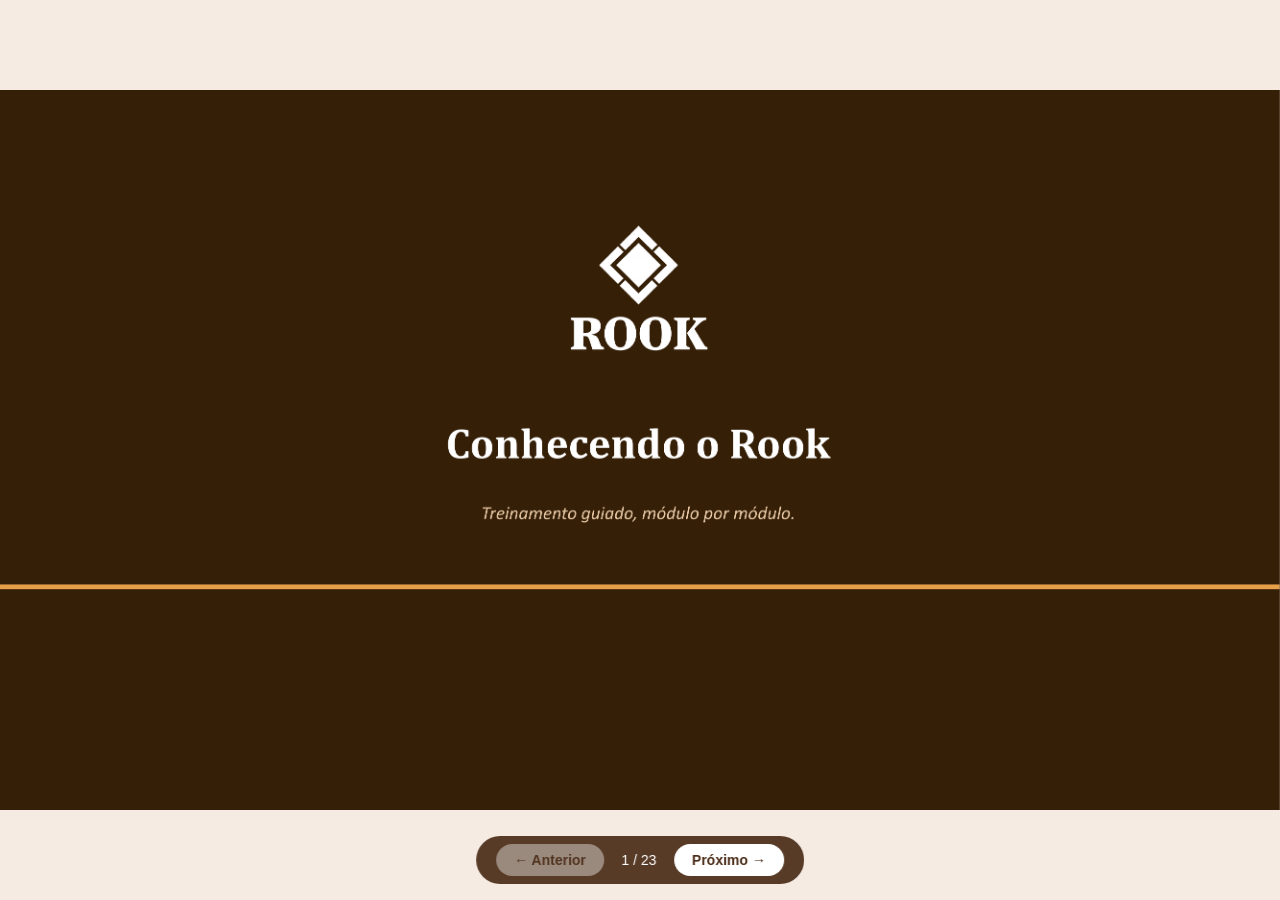
==== index.html @ 4b5c1f04 "feat: apresentacao interativa de onboarding com diagnostico PE" ====
<!DOCTYPE html>
<html lang="pt-BR">
<head>
    <meta charset="UTF-8">
    <meta name="viewport" content="width=device-width, initial-scale=1.0, maximum-scale=1.0, user-scalable=no">
    <title>Onboarding Rook System</title>
    <style>
        :root {
            --bg-main: #F5EBE3;
            --brown-dark: #4A2C17;
            --brown-medium: #6B3A1F;
            --brown-light: #8B5E3C;
            --beige-badge: #D4C4A8;
            --green-dark: #2D5016;
            --green-positive: #1B7A3D;
            --red-negative: #C0392B;
            --orange-cta: #D4722C;
            --white: #FFFFFF;
            --text-body: #3D2B1F;
            --border-light: #D4C4A8;
        }

        * {
            margin: 0;
            padding: 0;
            box-sizing: border-box;
        }

        html, body {
            width: 100%;
            height: 100%;
            overflow: hidden;
            font-family: 'Georgia', 'Times New Roman', serif;
            background: #1a1a1a;
        }

        .presentation-container {
            width: 100vw;
            height: 100vh;
            position: relative;
            overflow: hidden;
        }

        .slide {
            display: none;
            width: 100%;
            height: 100%;
            position: absolute;
            top: 0;
            left: 0;
            background-color: var(--bg-main);
        }

        .slide.active {
            display: flex;
            flex-direction: column;
        }

        /* Static slides: imagem de fundo que preenche 100% sem distorcer */
        .slide-static {
            background-size: contain;
            background-repeat: no-repeat;
            background-position: center;
            background-color: var(--bg-main);
        }

        /* Navigation */
        .nav-bar {
            position: fixed;
            bottom: 16px;
            left: 50%;
            transform: translateX(-50%);
            display: flex;
            gap: 10px;
            align-items: center;
            background: rgba(74, 44, 23, 0.92);
            padding: 8px 20px;
            border-radius: 40px;
            z-index: 1000;
            backdrop-filter: blur(6px);
        }

        .nav-bar button {
            background: var(--white);
            color: var(--brown-dark);
            border: none;
            padding: 8px 18px;
            border-radius: 20px;
            font-size: clamp(11px, 1.4vw, 14px);
            font-weight: bold;
            cursor: pointer;
            transition: all 0.2s;
        }

        .nav-bar button:hover {
            background: var(--orange-cta);
            color: var(--white);
        }

        .nav-bar button:disabled {
            opacity: 0.4;
            cursor: not-allowed;
        }

        .nav-bar .slide-counter {
            color: var(--white);
            font-family: 'Arial', sans-serif;
            font-size: clamp(11px, 1.4vw, 14px);
            min-width: 50px;
            text-align: center;
        }

        /* ===== SLIDE: PERSONALIZAÇÃO ===== */
        .slide-personalization {
            padding: 6vh 6vw;
            justify-content: center;
            gap: 3vh;
        }

        .slide-personalization h1 {
            font-size: clamp(22px, 3vw, 42px);
            color: var(--brown-dark);
        }

        .slide-personalization p {
            font-family: Arial, sans-serif;
            font-size: clamp(14px, 1.6vw, 20px);
            color: var(--text-body);
            line-height: 1.6;
        }

        .slide-personalization .form-group {
            display: flex;
            align-items: center;
            gap: 16px;
        }

        .slide-personalization .form-group .badge {
            width: 36px;
            height: 36px;
            border-radius: 50%;
            background: var(--brown-medium);
            color: var(--white);
            display: flex;
            align-items: center;
            justify-content: center;
            font-family: 'Arial', sans-serif;
            font-size: 14px;
            font-weight: bold;
            flex-shrink: 0;
        }

        .slide-personalization .form-group label {
            font-size: clamp(14px, 1.5vw, 20px);
            color: var(--text-body);
            min-width: 180px;
        }

        .slide-personalization .form-group input {
            flex: 1;
            max-width: 400px;
            padding: 12px 16px;
            border: 1px solid var(--border-light);
            border-radius: 8px;
            font-size: clamp(13px, 1.2vw, 16px);
            background: var(--white);
            color: var(--text-body);
            font-family: 'Arial', sans-serif;
        }

        .slide-personalization .form-group input:focus {
            outline: none;
            border-color: var(--brown-medium);
            box-shadow: 0 0 0 3px rgba(107, 58, 31, 0.1);
        }

        /* ===== SLIDE: QUESTIONÁRIO ===== */
        .slide-questionnaire {
            padding: 3vh 5vw 2vh;
            justify-content: flex-start;
            overflow-y: auto;
            -webkit-overflow-scrolling: touch;
        }

        .slide-questionnaire h1 {
            font-size: clamp(18px, 2.5vw, 36px);
            color: var(--brown-dark);
            margin-bottom: 2vh;
        }

        .slide-questionnaire .form-row {
            display: flex;
            align-items: center;
            margin-bottom: 1.2vh;
            gap: 12px;
        }

        .slide-questionnaire .form-row .badge {
            width: 28px;
            height: 28px;
            min-width: 28px;
            border-radius: 50%;
            background: var(--brown-medium);
            color: var(--white);
            display: flex;
            align-items: center;
            justify-content: center;
            font-family: 'Arial', sans-serif;
            font-size: 12px;
            font-weight: bold;
            flex-shrink: 0;
        }

        .slide-questionnaire .form-row .badge.alt {
            background: var(--beige-badge);
            color: var(--brown-dark);
            font-style: italic;
            font-size: 11px;
        }

        .slide-questionnaire .form-row label {
            font-size: clamp(12px, 1.1vw, 16px);
            color: var(--text-body);
            flex: 1;
            font-family: 'Arial', sans-serif;
        }

        .slide-questionnaire .form-row input,
        .slide-questionnaire .form-row select {
            width: 30%;
            min-width: 160px;
            padding: 8px 12px;
            border: 1px solid var(--border-light);
            border-radius: 8px;
            font-size: clamp(12px, 1vw, 15px);
            background: var(--white);
            color: var(--text-body);
            font-family: 'Arial', sans-serif;
        }

        .slide-questionnaire .form-row input:focus,
        .slide-questionnaire .form-row select:focus {
            outline: none;
            border-color: var(--brown-medium);
            box-shadow: 0 0 0 3px rgba(107, 58, 31, 0.1);
        }

        .slide-questionnaire .tax-manual {
            display: none;
            margin-left: 40px;
            margin-bottom: 0.8vh;
        }

        .slide-questionnaire .tax-manual.visible {
            display: flex;
        }

        .slide-questionnaire .footer-note {
            margin-top: 1.5vh;
            padding-top: 1vh;
            border-top: 1px solid var(--border-light);
            font-style: italic;
            font-size: clamp(11px, 0.9vw, 14px);
            color: var(--brown-light);
        }

        .slide-questionnaire .btn-calculate {
            margin-top: 2vh;
            padding: 14px 48px;
            background: var(--orange-cta);
            color: var(--white);
            border: none;
            border-radius: 8px;
            font-size: clamp(14px, 1.4vw, 20px);
            font-weight: bold;
            cursor: pointer;
            transition: all 0.2s;
            align-self: center;
            box-shadow: 0 4px 12px rgba(212, 114, 44, 0.4);
        }

        .slide-questionnaire .btn-calculate:hover {
            background: var(--brown-dark);
            transform: scale(1.02);
        }

        /* ===== SLIDE: RESULTADO ===== */
        .slide-result {
            padding: 3vh 4vw;
            justify-content: flex-start;
            overflow-y: auto;
            -webkit-overflow-scrolling: touch;
        }

        .slide-result h1 {
            font-size: clamp(18px, 2.4vw, 34px);
            color: var(--brown-dark);
            margin-bottom: 2vh;
        }

        .slide-result .result-grid {
            display: grid;
            grid-template-columns: 1fr 1fr 1fr;
            gap: 2vh 2vw;
            width: 100%;
        }

        .slide-result .result-card {
            background: var(--white);
            border-radius: 12px;
            padding: 2.5vh 2vw;
            border: 1px solid var(--border-light);
        }

        .slide-result .result-card.full-width {
            grid-column: 1 / -1;
        }

        .slide-result .result-card.span-2 {
            grid-column: span 2;
        }

        .slide-result .result-card h3 {
            font-family: 'Arial', sans-serif;
            font-size: clamp(10px, 0.9vw, 13px);
            color: var(--brown-light);
            text-transform: uppercase;
            letter-spacing: 1px;
            margin-bottom: 6px;
        }

        .slide-result .result-card .big-number {
            font-size: clamp(18px, 2.2vw, 32px);
            color: var(--brown-dark);
            font-weight: bold;
        }

        .slide-result .result-card .big-number.green {
            color: var(--green-positive);
        }

        .slide-result .result-card .big-number.orange {
            color: var(--orange-cta);
        }

        .slide-result .result-card .big-number.red {
            color: var(--red-negative);
        }

        .slide-result .result-card p {
            font-family: 'Arial', sans-serif;
            font-size: clamp(10px, 0.8vw, 13px);
            color: var(--text-body);
            margin-top: 6px;
            line-height: 1.4;
        }

        /* Status badge */
        .status-badge {
            display: inline-block;
            padding: 4px 12px;
            border-radius: 20px;
            font-family: 'Arial', sans-serif;
            font-size: clamp(11px, 0.9vw, 14px);
            font-weight: bold;
            margin-top: 8px;
        }

        .status-badge.positive {
            background: rgba(27, 122, 61, 0.12);
            color: var(--green-positive);
        }

        .status-badge.negative {
            background: rgba(192, 57, 43, 0.12);
            color: var(--red-negative);
        }

        .slide-result .insight-box {
            grid-column: 1 / -1;
            background: var(--brown-dark);
            color: var(--white);
            border-radius: 12px;
            padding: 2.5vh 3vw;
        }

        .slide-result .insight-box h3 {
            font-family: 'Arial', sans-serif;
            font-size: clamp(11px, 1vw, 15px);
            color: var(--beige-badge);
            margin-bottom: 8px;
        }

        .slide-result .insight-box p {
            font-family: 'Arial', sans-serif;
            font-size: clamp(12px, 1vw, 15px);
            line-height: 1.6;
            color: var(--white);
        }

        .slide-result .chart-container {
            width: 100%;
            height: 80px;
            margin-top: 10px;
            display: flex;
            align-items: flex-end;
            gap: 4px;
        }

        .slide-result .bar {
            flex: 1;
            border-radius: 4px 4px 0 0;
            position: relative;
            transition: height 0.6s ease;
        }

        .slide-result .bar-label {
            position: absolute;
            bottom: -16px;
            left: 50%;
            transform: translateX(-50%);
            font-family: 'Arial', sans-serif;
            font-size: clamp(9px, 0.7vw, 11px);
            color: var(--brown-light);
            white-space: nowrap;
        }

        .slide-result .bar-value {
            position: absolute;
            top: -16px;
            left: 50%;
            transform: translateX(-50%);
            font-family: 'Arial', sans-serif;
            font-size: clamp(9px, 0.7vw, 11px);
            color: var(--text-body);
            font-weight: bold;
            white-space: nowrap;
        }

        /* Comparison bar visual */
        .comparison-bar {
            width: 100%;
            height: 32px;
            border-radius: 8px;
            background: #f0e6dd;
            position: relative;
            margin-top: 10px;
            overflow: hidden;
        }

        .comparison-bar .bar-fill {
            height: 100%;
            border-radius: 8px;
            transition: width 0.8s ease;
        }

        .comparison-bar .bar-marker {
            position: absolute;
            top: 0;
            height: 100%;
            width: 3px;
            background: var(--brown-dark);
        }

        .comparison-bar .bar-marker::after {
            content: attr(data-label);
            position: absolute;
            top: -18px;
            left: 50%;
            transform: translateX(-50%);
            font-family: 'Arial', sans-serif;
            font-size: 10px;
            color: var(--brown-dark);
            white-space: nowrap;
            font-weight: bold;
        }

        /* Rook icon watermark */
        .rook-icon {
            position: absolute;
            bottom: 10px;
            right: 14px;
            width: 24px;
            height: 24px;
            opacity: 0.6;
        }

        /* ===== RESPONSIVO: TABLET ===== */
        @media (max-width: 1024px) {
            .slide-questionnaire .form-row input,
            .slide-questionnaire .form-row select {
                width: 40%;
            }

            .slide-result .result-grid {
                grid-template-columns: 1fr 1fr;
            }

            .slide-result .result-card.span-2 {
                grid-column: span 2;
            }
        }

        /* ===== RESPONSIVO: MOBILE ===== */
        @media (max-width: 768px) {
            .nav-bar {
                bottom: 8px;
                padding: 6px 14px;
                gap: 6px;
            }

            .nav-bar button {
                padding: 6px 12px;
            }

            .slide-personalization {
                padding: 4vh 5vw;
                gap: 2vh;
            }

            .slide-personalization .form-group {
                flex-direction: column;
                align-items: flex-start;
                gap: 8px;
            }

            .slide-personalization .form-group input {
                width: 100%;
                max-width: none;
            }

            .slide-questionnaire {
                padding: 2vh 4vw 8vh;
            }

            .slide-questionnaire .form-row {
                flex-wrap: wrap;
                gap: 6px;
            }

            .slide-questionnaire .form-row label {
                width: calc(100% - 40px);
            }

            .slide-questionnaire .form-row input,
            .slide-questionnaire .form-row select {
                width: 100%;
                margin-left: 40px;
            }

            .slide-questionnaire .tax-manual {
                margin-left: 0;
            }

            .slide-questionnaire .tax-manual input {
                margin-left: 40px;
            }

            .slide-result {
                padding: 3vh 4vw 8vh;
            }

            .slide-result .result-grid {
                grid-template-columns: 1fr;
                gap: 2vh;
            }

            .slide-result .result-card.span-2,
            .slide-result .insight-box {
                grid-column: 1;
            }
        }

        /* ===== RESPONSIVO: MOBILE PEQUENO ===== */
        @media (max-width: 480px) {
            .slide-questionnaire h1 {
                font-size: 18px;
                margin-bottom: 1.5vh;
            }

            .slide-questionnaire .form-row .badge {
                width: 24px;
                height: 24px;
                min-width: 24px;
                font-size: 10px;
            }

            .slide-questionnaire .form-row input,
            .slide-questionnaire .form-row select {
                margin-left: 34px;
                font-size: 14px;
                padding: 10px 12px;
            }

            .slide-questionnaire .btn-calculate {
                padding: 12px 32px;
                font-size: 14px;
                width: 100%;
            }
        }
    </style>
</head>
<body>
    <div class="presentation-container" id="presentation">
        <!-- Slide 1: Capa (estático) -->
        <div class="slide slide-static active" style="background-image: url('slides/slide-01.png');" data-slide="1"></div>

        <!-- Slide 2: Quem somos (estático) -->
        <div class="slide slide-static" style="background-image: url('slides/slide-02.png');" data-slide="2"></div>

        <!-- Slide 3: Personalização (nome do restaurante e responsável) -->
        <div class="slide slide-personalization" data-slide="3">
            <h1>Bem-vindo ao Rook!</h1>
            <p>Antes de começarmos, vamos personalizar sua experiência.</p>
            <div class="form-group">
                <div class="badge">1</div>
                <label>Nome do restaurante</label>
                <input type="text" id="restaurant_name" placeholder="Ex: Restaurante Sabor & Arte">
            </div>
            <div class="form-group">
                <div class="badge">2</div>
                <label>Nome do responsável</label>
                <input type="text" id="responsible_name" placeholder="Ex: João Silva">
            </div>
            <svg class="rook-icon" viewBox="0 0 24 24" fill="var(--brown-dark)">
                <path d="M5 2h2v3H5V2zm4 0h2v3H9V2zm4 0h2v3h-2V2zm4 0h2v3h-2V2zM3 6h18v2H3V6zm1 3h16v11H4V9zm2 2v7h12v-7H6z"/>
            </svg>
        </div>

        <!-- Slide 4: Questionário interativo -->
        <div class="slide slide-questionnaire" data-slide="4">
            <h1>Conhecendo o seu negócio!</h1>
            
            <div class="form-row">
                <div class="badge">1</div>
                <label>Qual segmento atua?</label>
                <select id="q_segment">
                    <option value="">Selecione...</option>
                    <option value="restaurante">Restaurante</option>
                    <option value="bar">Bar / Pub</option>
                    <option value="pizzaria">Pizzaria</option>
                    <option value="hamburgueria">Hamburgueria</option>
                    <option value="cafeteria">Cafeteria / Padaria</option>
                    <option value="delivery">Delivery / Dark Kitchen</option>
                    <option value="hotel">Hotel / Pousada</option>
                    <option value="outro">Outro</option>
                </select>
            </div>

            <div class="form-row">
                <div class="badge">2</div>
                <label>Qual o regime tributário atual?</label>
                <select id="q_tax_regime" onchange="handleTaxRegimeChange()">
                    <option value="">Selecione...</option>
                    <option value="simples">Simples Nacional (~8%)</option>
                    <option value="presumido">Lucro Presumido (~15%)</option>
                    <option value="real">Lucro Real (~18%)</option>
                    <option value="nao_sei">Não sei / Informar manualmente</option>
                </select>
            </div>

            <div class="form-row tax-manual" id="tax_manual_row">
                <div class="badge alt">%</div>
                <label>Quanto paga de impostos (% sobre faturamento)?</label>
                <input type="number" id="q_tax_manual" placeholder="Ex: 12" min="0" max="50" step="0.5">
            </div>

            <div class="form-row">
                <div class="badge">3</div>
                <label>Quanto é o seu faturamento mensal?</label>
                <input type="text" id="q_revenue" placeholder="R$ 0,00" oninput="formatCurrency(this)">
            </div>

            <div class="form-row">
                <div class="badge">4</div>
                <label>Mão de Obra — como prefere informar?</label>
                <select id="q_cmo_mode" onchange="handleCmoModeChange()">
                    <option value="">Selecione...</option>
                    <option value="valor">Sei o custo total (R$)</option>
                    <option value="funcionarios">Sei o número de funcionários</option>
                </select>
            </div>

            <div class="form-row tax-manual" id="cmo_value_row">
                <div class="badge alt">R$</div>
                <label>Qual o custo TOTAL com Mão de Obra (CMO)?</label>
                <input type="text" id="q_cmo" placeholder="R$ 0,00" oninput="formatCurrency(this)">
            </div>

            <div class="form-row tax-manual" id="cmo_employees_row">
                <div class="badge alt">#</div>
                <label>Qual o número total de funcionários?</label>
                <input type="number" id="q_employees" placeholder="Ex: 12" min="0" max="500">
            </div>

            <div class="form-row">
                <div class="badge">5</div>
                <label>Qual o valor de Despesas com Vendas (Comercial e Marketing)?</label>
                <input type="text" id="q_sales_expenses" placeholder="R$ 0,00" oninput="formatCurrency(this)">
            </div>

            <div class="form-row">
                <div class="badge">6</div>
                <label>Qual o valor de Despesas Gerais / Administrativas?</label>
                <input type="text" id="q_general_expenses" placeholder="R$ 0,00" oninput="formatCurrency(this)">
            </div>

            <div class="form-row">
                <div class="badge">7</div>
                <label>Qual o valor de Retirada do(s) Sócio(s)?</label>
                <input type="text" id="q_partner_withdrawal" placeholder="R$ 0,00" oninput="formatCurrency(this)">
            </div>

            <div class="form-row">
                <div class="badge">8</div>
                <label>Qual o CMV médio estimado (%)?</label>
                <input type="number" id="q_cmv" placeholder="Ex: 35" min="0" max="80" step="0.5">
            </div>

            <p class="footer-note">
                Com essas respostas, calculamos se o seu negócio está no lucro ou no prejuízo, e quanto precisa faturar para cobrir os custos fixos.
            </p>

            <button class="btn-calculate" onclick="calculateBreakeven()">Calcular Ponto de Equilíbrio</button>

            <svg class="rook-icon" viewBox="0 0 24 24" fill="var(--brown-dark)">
                <path d="M5 2h2v3H5V2zm4 0h2v3H9V2zm4 0h2v3h-2V2zm4 0h2v3h-2V2zM3 6h18v2H3V6zm1 3h16v11H4V9zm2 2v7h12v-7H6z"/>
            </svg>
        </div>

        <!-- Slide 5: Resultado do diagnóstico -->
        <div class="slide slide-result" data-slide="5">
            <h1>Diagnóstico Rápido — <span id="result_restaurant_name">Seu Restaurante</span></h1>
            
            <div class="result-grid">
                <!-- Row 1: Situação Atual (comparação) -->
                <div class="result-card full-width" id="comparison_card">
                    <h3>Situação Atual</h3>
                    <div style="display: flex; justify-content: space-between; align-items: center; flex-wrap: wrap; gap: 10px;">
                        <div>
                            <p style="margin:0; font-size: clamp(11px, 0.9vw, 13px);">Faturamento informado</p>
                            <div class="big-number" id="result_revenue" style="font-size: clamp(16px, 2vw, 28px);">R$ 0,00</div>
                        </div>
                        <div style="font-size: clamp(20px, 2vw, 32px); color: var(--brown-light);">vs</div>
                        <div>
                            <p style="margin:0; font-size: clamp(11px, 0.9vw, 13px);">Ponto de Equilíbrio necessário</p>
                            <div class="big-number orange" id="result_breakeven" style="font-size: clamp(16px, 2vw, 28px);">R$ 0,00</div>
                        </div>
                        <div id="result_status_container">
                            <span class="status-badge" id="result_status">—</span>
                        </div>
                    </div>
                    <div class="comparison-bar" id="comparison_bar_container">
                        <div class="bar-fill" id="comparison_bar_fill"></div>
                        <div class="bar-marker" id="comparison_bar_marker" data-label="PE"></div>
                    </div>
                    <p id="result_comparison_text" style="margin-top: 8px;"></p>
                </div>

                <!-- Row 2: Métricas -->
                <div class="result-card">
                    <h3>Margem de Contribuição</h3>
                    <div class="big-number green" id="result_margin">0%</div>
                    <p>De cada R$ 1,00 faturado, esse % fica para custos fixos e lucro.</p>
                </div>

                <div class="result-card">
                    <h3>Custos Fixos Totais</h3>
                    <div class="big-number orange" id="result_fixed_costs">R$ 0,00</div>
                    <p id="result_fixed_breakdown">Composição dos custos fixos mensais.</p>
                </div>

                <div class="result-card">
                    <h3>Composição dos Custos</h3>
                    <div class="chart-container" id="result_chart"></div>
                </div>

                <!-- Row 3: Insight -->
                <div class="insight-box">
                    <h3>Insight Rook</h3>
                    <p id="result_insight">Preencha o questionário para gerar seu diagnóstico personalizado.</p>
                </div>
            </div>

            <svg class="rook-icon" viewBox="0 0 24 24" fill="var(--white)" style="opacity: 0.3;">
                <path d="M5 2h2v3H5V2zm4 0h2v3H9V2zm4 0h2v3h-2V2zm4 0h2v3h-2V2zM3 6h18v2H3V6zm1 3h16v11H4V9zm2 2v7h12v-7H6z"/>
            </svg>
        </div>

        <!-- Slides 6-23: Restante da apresentação (estáticos) -->
        <div class="slide slide-static" style="background-image: url('slides/slide-04.png');" data-slide="6"></div>
        <div class="slide slide-static" style="background-image: url('slides/slide-05.png');" data-slide="7"></div>
        <div class="slide slide-static" style="background-image: url('slides/slide-06.png');" data-slide="8"></div>
        <div class="slide slide-static" style="background-image: url('slides/slide-07.png');" data-slide="9"></div>
        <div class="slide slide-static" style="background-image: url('slides/slide-08.png');" data-slide="10"></div>
        <div class="slide slide-static" style="background-image: url('slides/slide-09.png');" data-slide="11"></div>
        <div class="slide slide-static" style="background-image: url('slides/slide-10.png');" data-slide="12"></div>
        <div class="slide slide-static" style="background-image: url('slides/slide-11.png');" data-slide="13"></div>
        <div class="slide slide-static" style="background-image: url('slides/slide-12.png');" data-slide="14"></div>
        <div class="slide slide-static" style="background-image: url('slides/slide-13.png');" data-slide="15"></div>
        <div class="slide slide-static" style="background-image: url('slides/slide-14.png');" data-slide="16"></div>
        <div class="slide slide-static" style="background-image: url('slides/slide-15.png');" data-slide="17"></div>
        <div class="slide slide-static" style="background-image: url('slides/slide-16.png');" data-slide="18"></div>
        <div class="slide slide-static" style="background-image: url('slides/slide-17.png');" data-slide="19"></div>
        <div class="slide slide-static" style="background-image: url('slides/slide-18.png');" data-slide="20"></div>
        <div class="slide slide-static" style="background-image: url('slides/slide-19.png');" data-slide="21"></div>
        <div class="slide slide-static" style="background-image: url('slides/slide-20.png');" data-slide="22"></div>
        <div class="slide slide-static" style="background-image: url('slides/slide-21.png');" data-slide="23"></div>
    </div>

    <!-- Navigation -->
    <div class="nav-bar">
        <button id="btn-prev" onclick="prevSlide()" disabled>&larr; Anterior</button>
        <span class="slide-counter" id="slide-counter">1 / 23</span>
        <button id="btn-next" onclick="nextSlide()">Próximo &rarr;</button>
    </div>

    <script>
        // ===== SLIDE NAVIGATION =====
        let currentSlide = 1;
        const totalSlides = 23;

        function showSlide(n) {
            const slides = document.querySelectorAll('.slide');
            slides.forEach(s => s.classList.remove('active'));
            slides[n - 1].classList.add('active');
            currentSlide = n;
            document.getElementById('slide-counter').textContent = `${n} / ${totalSlides}`;
            document.getElementById('btn-prev').disabled = (n === 1);
            document.getElementById('btn-next').disabled = (n === totalSlides);
        }

        function nextSlide() {
            if (currentSlide === 4) {
                calculateBreakeven();
                return;
            }
            if (currentSlide < totalSlides) showSlide(currentSlide + 1);
        }

        function prevSlide() {
            if (currentSlide > 1) showSlide(currentSlide - 1);
        }

        // Keyboard navigation
        document.addEventListener('keydown', (e) => {
            if (e.target.tagName === 'INPUT' || e.target.tagName === 'SELECT') return;
            if (e.key === 'ArrowRight' || e.key === ' ') { e.preventDefault(); nextSlide(); }
            if (e.key === 'ArrowLeft') { e.preventDefault(); prevSlide(); }
        });

        // Touch/swipe navigation for mobile
        let touchStartX = 0;
        let touchEndX = 0;
        document.addEventListener('touchstart', e => { touchStartX = e.changedTouches[0].screenX; }, false);
        document.addEventListener('touchend', e => {
            touchEndX = e.changedTouches[0].screenX;
            const diff = touchStartX - touchEndX;
            if (Math.abs(diff) > 60) {
                if (diff > 0) nextSlide();
                else prevSlide();
            }
        }, false);

        // ===== TAX REGIME LOGIC =====
        function handleTaxRegimeChange() {
            const regime = document.getElementById('q_tax_regime').value;
            const manualRow = document.getElementById('tax_manual_row');
            if (regime === 'nao_sei') {
                manualRow.classList.add('visible');
            } else {
                manualRow.classList.remove('visible');
            }
        }

        // ===== CMO MODE LOGIC =====
        function handleCmoModeChange() {
            const mode = document.getElementById('q_cmo_mode').value;
            const valueRow = document.getElementById('cmo_value_row');
            const employeesRow = document.getElementById('cmo_employees_row');
            valueRow.classList.remove('visible');
            employeesRow.classList.remove('visible');
            if (mode === 'valor') {
                valueRow.classList.add('visible');
            } else if (mode === 'funcionarios') {
                employeesRow.classList.add('visible');
            }
        }

        // ===== CURRENCY FORMATTING =====
        function formatCurrency(input) {
            let value = input.value.replace(/\D/g, '');
            if (value === '') { input.value = ''; return; }
            value = (parseInt(value) / 100).toFixed(2);
            input.value = 'R$ ' + value.replace('.', ',').replace(/\B(?=(\d{3})+(?!\d))/g, '.');
        }

        function parseCurrency(str) {
            if (!str) return 0;
            return parseFloat(str.replace('R$', '').replace(/\./g, '').replace(',', '.').trim()) || 0;
        }

        // ===== BREAKEVEN CALCULATION =====
        function calculateBreakeven() {
            const restaurantName = document.getElementById('restaurant_name').value || 'Seu Restaurante';
            const responsibleName = document.getElementById('responsible_name').value || '';
            const segment = document.getElementById('q_segment').value;
            const taxRegime = document.getElementById('q_tax_regime').value;
            
            // Tax rate
            let taxRate = 0;
            switch (taxRegime) {
                case 'simples': taxRate = 8; break;
                case 'presumido': taxRate = 15; break;
                case 'real': taxRate = 18; break;
                case 'nao_sei': taxRate = parseFloat(document.getElementById('q_tax_manual').value) || 10; break;
                default: taxRate = 10;
            }
            const cardRate = 2;

            // Revenue (faturamento informado)
            const revenue = parseCurrency(document.getElementById('q_revenue').value);

            // CMO
            const cmoMode = document.getElementById('q_cmo_mode').value;
            let cmo = 0;
            let employees = 0;
            if (cmoMode === 'valor') {
                cmo = parseCurrency(document.getElementById('q_cmo').value);
            } else if (cmoMode === 'funcionarios') {
                employees = parseInt(document.getElementById('q_employees').value) || 0;
                cmo = employees * 2500;
            }

            // Other costs
            const salesExpenses = parseCurrency(document.getElementById('q_sales_expenses').value);
            const generalExpenses = parseCurrency(document.getElementById('q_general_expenses').value);
            const partnerWithdrawal = parseCurrency(document.getElementById('q_partner_withdrawal').value);

            // CMV
            const cmvPct = parseFloat(document.getElementById('q_cmv').value) || 35;

            // Calculate
            const totalFixedCosts = cmo + salesExpenses + generalExpenses + partnerWithdrawal;
            const totalVariablePct = (cmvPct + taxRate + cardRate) / 100;
            const contributionMargin = 1 - totalVariablePct;
            const breakeven = contributionMargin > 0 ? totalFixedCosts / contributionMargin : 0;

            // Comparison: revenue vs breakeven
            const surplus = revenue - breakeven;
            const isPositive = surplus >= 0;

            // Update result slide
            document.getElementById('result_restaurant_name').textContent = restaurantName;
            document.getElementById('result_breakeven').textContent = formatBRL(breakeven);
            document.getElementById('result_margin').textContent = (contributionMargin * 100).toFixed(1) + '%';
            document.getElementById('result_fixed_costs').textContent = formatBRL(totalFixedCosts);
            
            document.getElementById('result_fixed_breakdown').textContent = 
                `CMO: ${formatBRL(cmo)} | Vendas: ${formatBRL(salesExpenses)} | Gerais: ${formatBRL(generalExpenses)} | Sócios: ${formatBRL(partnerWithdrawal)}`;

            // Revenue comparison
            if (revenue > 0) {
                document.getElementById('result_revenue').textContent = formatBRL(revenue);
                
                const statusEl = document.getElementById('result_status');
                if (isPositive) {
                    statusEl.className = 'status-badge positive';
                    statusEl.textContent = `Superávit: ${formatBRL(surplus)}`;
                } else {
                    statusEl.className = 'status-badge negative';
                    statusEl.textContent = `Déficit: ${formatBRL(Math.abs(surplus))}`;
                }

                // Comparison bar
                const maxVal = Math.max(revenue, breakeven) * 1.1;
                const revenueWidth = (revenue / maxVal) * 100;
                const breakevenPos = (breakeven / maxVal) * 100;
                
                const barFill = document.getElementById('comparison_bar_fill');
                barFill.style.width = revenueWidth + '%';
                barFill.style.background = isPositive ? 'var(--green-positive)' : 'var(--red-negative)';
                
                const barMarker = document.getElementById('comparison_bar_marker');
                barMarker.style.left = breakevenPos + '%';
                barMarker.setAttribute('data-label', 'PE: ' + formatBRL(breakeven));

                document.getElementById('result_comparison_text').textContent = isPositive
                    ? `Seu faturamento está ${((surplus / breakeven) * 100).toFixed(0)}% acima do ponto de equilíbrio. Margem de segurança saudável.`
                    : `Seu faturamento está ${((Math.abs(surplus) / breakeven) * 100).toFixed(0)}% abaixo do necessário. Você precisa faturar mais ${formatBRL(Math.abs(surplus))} para sair do prejuízo.`;
                
                document.getElementById('comparison_card').style.display = 'block';
            } else {
                // Se não informou faturamento, esconder a comparação e mostrar só o PE
                document.getElementById('result_revenue').textContent = 'Não informado';
                document.getElementById('result_status').className = 'status-badge';
                document.getElementById('result_status').textContent = '—';
                document.getElementById('comparison_bar_container').style.display = 'none';
                document.getElementById('result_comparison_text').textContent = 'Informe o faturamento mensal para comparar com o ponto de equilíbrio.';
            }

            renderChart(cmo, salesExpenses, generalExpenses, partnerWithdrawal, totalFixedCosts);
            generateInsight(breakeven, contributionMargin, cmo, totalFixedCosts, cmvPct, taxRate, restaurantName, revenue, surplus, isPositive);

            // Save to Supabase
            saveToSupabase({
                restaurant_name: restaurantName,
                responsible_name: responsibleName,
                segment,
                tax_regime: taxRegime,
                tax_rate: taxRate,
                monthly_revenue: revenue || null,
                cmo_mode: cmoMode === 'funcionarios' ? 'funcionarios' : 'valor',
                cmo_value: cmo,
                employees_count: employees || null,
                sales_expenses: salesExpenses,
                general_expenses: generalExpenses,
                partner_withdrawal: partnerWithdrawal,
                cmv_percent: cmvPct,
                total_fixed_costs: totalFixedCosts,
                breakeven_point: Math.round(breakeven * 100) / 100,
                contribution_margin: Math.round(contributionMargin * 10000) / 100,
                revenue_gap: Math.round(surplus * 100) / 100
            });

            showSlide(5);
        }

        function formatBRL(value) {
            return 'R$ ' + value.toLocaleString('pt-BR', { minimumFractionDigits: 2, maximumFractionDigits: 2 });
        }

        function renderChart(cmo, sales, general, partners, total) {
            const container = document.getElementById('result_chart');
            container.innerHTML = '';
            
            const items = [
                { label: 'CMO', value: cmo, color: '#6B3A1F' },
                { label: 'Vendas', value: sales, color: '#D4722C' },
                { label: 'Gerais', value: general, color: '#2D5016' },
                { label: 'Sócios', value: partners, color: '#4A2C17' }
            ];

            const maxVal = Math.max(...items.map(i => i.value), 1);

            items.forEach(item => {
                const bar = document.createElement('div');
                bar.className = 'bar';
                bar.style.height = ((item.value / maxVal) * 100) + '%';
                bar.style.background = item.color;
                bar.style.minHeight = '4px';
                
                const label = document.createElement('span');
                label.className = 'bar-label';
                label.textContent = item.label;
                bar.appendChild(label);

                const valueLabel = document.createElement('span');
                valueLabel.className = 'bar-value';
                valueLabel.textContent = total > 0 ? Math.round((item.value / total) * 100) + '%' : '0%';
                bar.appendChild(valueLabel);

                container.appendChild(bar);
            });
        }

        function generateInsight(breakeven, margin, cmo, fixedCosts, cmvPct, taxRate, name, revenue, surplus, isPositive) {
            let insight = '';
            
            if (margin <= 0) {
                insight = `Atenção: com CMV de ${cmvPct}% e impostos de ${taxRate}%, a margem de contribuição é negativa. Isso significa que cada venda gera prejuízo antes mesmo de pagar os custos fixos. É urgente revisar preços ou reduzir CMV.`;
            } else {
                // Comparação com faturamento real
                if (revenue > 0) {
                    if (isPositive) {
                        const marginSafety = ((surplus / breakeven) * 100).toFixed(0);
                        insight = `${name} está operando ACIMA do ponto de equilíbrio, com margem de segurança de ${marginSafety}%. `;
                        insight += `Isso significa que ${formatBRL(surplus)} por mês é lucro operacional antes de investimentos. `;
                        
                        if (marginSafety < 15) {
                            insight += `Porém, a margem é apertada — qualquer queda de faturamento pode levar ao prejuízo. `;
                        }
                    } else {
                        insight = `ATENÇÃO: ${name} está operando ABAIXO do ponto de equilíbrio. O restaurante está no prejuízo de ${formatBRL(Math.abs(surplus))} por mês. `;
                        insight += `Para sair do vermelho, é necessário aumentar o faturamento em ${((Math.abs(surplus) / revenue) * 100).toFixed(0)}% ou reduzir custos fixos em ${formatBRL(Math.abs(surplus))}. `;
                    }
                } else {
                    const perReal = (1 - margin).toFixed(2);
                    insight = `${name}: para cada R$ 1,00 faturado, R$ ${perReal} vai para custos variáveis (CMV + impostos + taxas) e R$ ${margin.toFixed(2)} fica disponível para cobrir custos fixos e gerar lucro. `;
                }
                
                if (cmo / fixedCosts > 0.6) {
                    insight += `A mão de obra representa ${Math.round((cmo / fixedCosts) * 100)}% dos custos fixos — principal ponto de atenção. `;
                }
                
                if (cmvPct > 38) {
                    insight += `CMV de ${cmvPct}% está acima da média do setor (32-36%). `;
                }

                if (breakeven > 0) {
                    const dailyTarget = breakeven / 26;
                    insight += `Meta diária mínima: ${formatBRL(dailyTarget)} em 26 dias de operação.`;
                }
            }

            document.getElementById('result_insight').textContent = insight;
        }

        // ===== SUPABASE INTEGRATION =====
        async function saveToSupabase(data) {
            const SUPABASE_URL = 'https://ezisuahknuspwchwflqq.supabase.co';
            const SUPABASE_ANON_KEY = 'eyJhbGciOiJIUzI1NiIsInR5cCI6IkpXVCJ9.eyJpc3MiOiJzdXBhYmFzZSIsInJlZiI6ImV6aXN1YWhrbnVzcHdjaHdmbHFxIiwicm9sZSI6ImFub24iLCJpYXQiOjE3NTk2NjQ4NzgsImV4cCI6MjA3NTI0MDg3OH0.6GPjWAQfhyLnwndxCxGYKeuAFDYcyKGBqYGo2oy8OI8';

            if (!SUPABASE_URL || !SUPABASE_ANON_KEY) {
                console.log('[Rook] Supabase não configurado. Dados do diagnóstico:', data);
                return;
            }

            try {
                const response = await fetch(`${SUPABASE_URL}/rest/v1/onboarding_diagnostics`, {
                    method: 'POST',
                    headers: {
                        'Content-Type': 'application/json',
                        'apikey': SUPABASE_ANON_KEY,
                        'Authorization': `Bearer ${SUPABASE_ANON_KEY}`,
                        'Prefer': 'return=minimal'
                    },
                    body: JSON.stringify(data)
                });
                
                if (response.ok) {
                    console.log('[Rook] Diagnóstico salvo com sucesso.');
                } else {
                    console.warn('[Rook] Erro ao salvar diagnóstico:', response.status);
                }
            } catch (err) {
                console.warn('[Rook] Erro de conexão com Supabase:', err.message);
            }
        }
    </script>
</body>
</html>
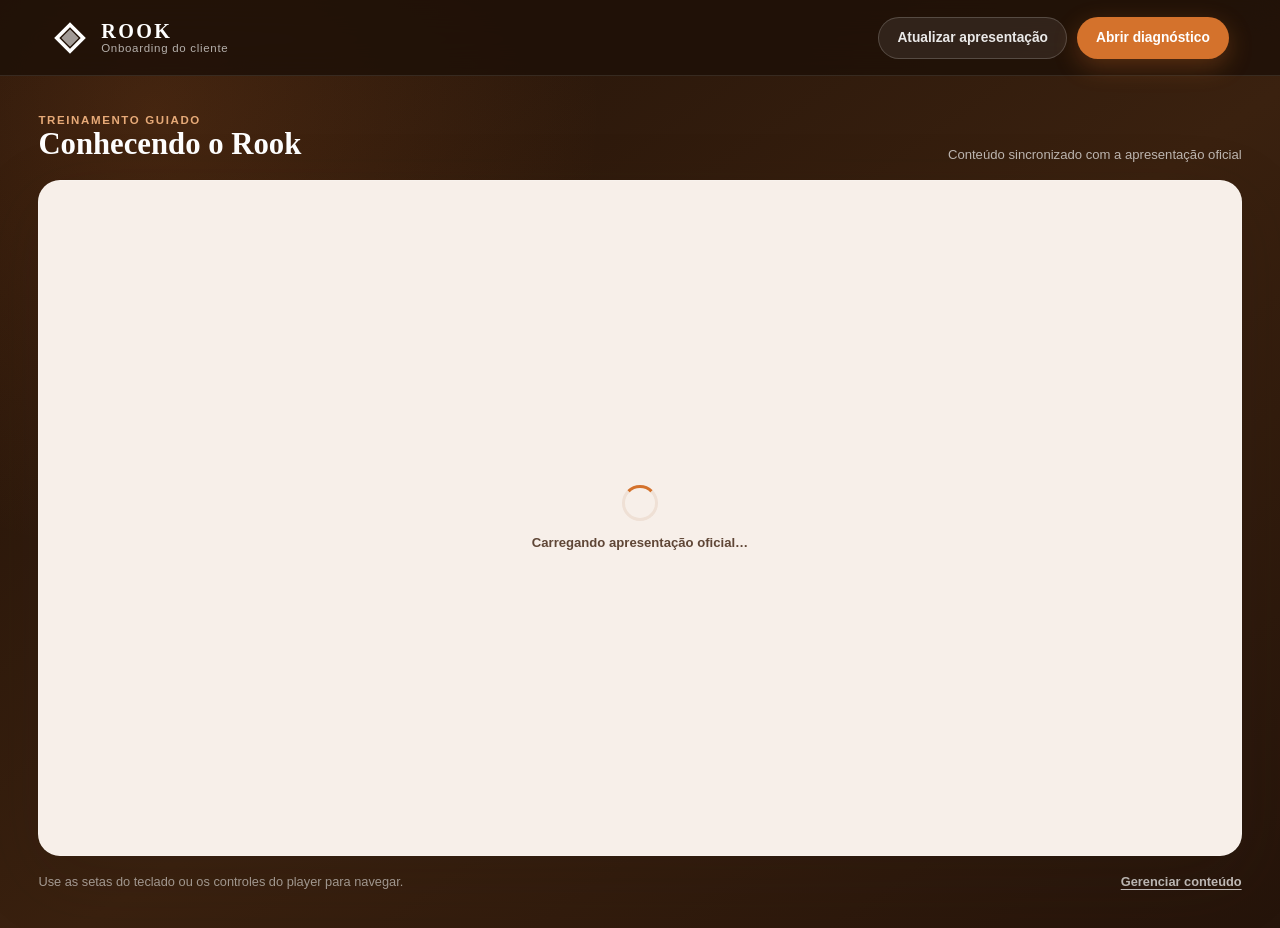
==== commit 6f84ad86: "feat: habilita onboarding editavel via Google Slides" ====
--- a/index.html
+++ b/index.html
@@ -1,1142 +1,82 @@
 <!DOCTYPE html>
 <html lang="pt-BR">
-<head>
-    <meta charset="UTF-8">
-    <meta name="viewport" content="width=device-width, initial-scale=1.0, maximum-scale=1.0, user-scalable=no">
+  <head>
+    <meta charset="UTF-8" />
+    <meta name="viewport" content="width=device-width, initial-scale=1" />
+    <meta
+      name="description"
+      content="Onboarding guiado do Rook System, com apresentação institucional e diagnóstico de ponto de equilíbrio."
+    />
+    <meta name="theme-color" content="#2f1b0f" />
+    <link rel="icon" href="/favicon.svg" type="image/svg+xml" />
     <title>Onboarding Rook System</title>
-    <style>
-        :root {
-            --bg-main: #F5EBE3;
-            --brown-dark: #4A2C17;
-            --brown-medium: #6B3A1F;
-            --brown-light: #8B5E3C;
-            --beige-badge: #D4C4A8;
-            --green-dark: #2D5016;
-            --green-positive: #1B7A3D;
-            --red-negative: #C0392B;
-            --orange-cta: #D4722C;
-            --white: #FFFFFF;
-            --text-body: #3D2B1F;
-            --border-light: #D4C4A8;
-        }
+    <link rel="stylesheet" href="/styles.css" />
+  </head>
+  <body>
+    <div class="app-shell">
+      <header class="topbar">
+        <a class="brand" href="/" aria-label="Onboarding Rook — início">
+          <svg class="brand-mark" viewBox="0 0 48 48" aria-hidden="true">
+            <path d="M24 4 44 24 24 44 4 24 24 4Zm0 6.5L10.5 24 24 37.5 37.5 24 24 10.5Z" />
+            <path d="m24 13 11 11-11 11-11-11 11-11Z" opacity=".58" />
+          </svg>
+          <span>
+            <strong>ROOK</strong>
+            <small>Onboarding do cliente</small>
+          </span>
+        </a>
 
-        * {
-            margin: 0;
-            padding: 0;
-            box-sizing: border-box;
-        }
+        <nav class="topbar-actions" aria-label="Ações do onboarding">
+          <button class="button button-secondary" id="refresh-presentation" type="button">
+            Atualizar apresentação
+          </button>
+          <a class="button button-primary" href="/diagnostico/">Abrir diagnóstico</a>
+        </nav>
+      </header>
 
-        html, body {
-            width: 100%;
-            height: 100%;
-            overflow: hidden;
-            font-family: 'Georgia', 'Times New Roman', serif;
-            background: #1a1a1a;
-        }
+      <main class="presentation-area">
+        <section class="presentation-frame" aria-labelledby="presentation-title">
+          <div class="presentation-meta">
+            <div>
+              <p class="eyebrow">Treinamento guiado</p>
+              <h1 id="presentation-title">Conhecendo o Rook</h1>
+            </div>
+            <p class="status" id="presentation-status" role="status" aria-live="polite">
+              Conteúdo sincronizado com a apresentação oficial
+            </p>
+          </div>
 
-        .presentation-container {
-            width: 100vw;
-            height: 100vh;
-            position: relative;
-            overflow: hidden;
-        }
+          <div class="viewer-shell">
+            <div class="viewer-loading" id="viewer-loading" aria-hidden="true">
+              <span></span>
+              <p>Carregando apresentação oficial…</p>
+            </div>
+            <iframe
+              id="presentation-viewer"
+              title="Apresentação de onboarding do Rook System"
+              src="https://docs.google.com/presentation/d/1UrA7-1Z-57ZhVw8vRkNZ6h7jvc-zpsZWq2TjlH7kUfc/embed?start=false&amp;loop=false&amp;delayms=60000"
+              width="1280"
+              height="720"
+              loading="eager"
+              allowfullscreen
+              referrerpolicy="strict-origin-when-cross-origin"
+            ></iframe>
+          </div>
 
-        .slide {
-            display: none;
-            width: 100%;
-            height: 100%;
-            position: absolute;
-            top: 0;
-            left: 0;
-            background-color: var(--bg-main);
-        }
-
-        .slide.active {
-            display: flex;
-            flex-direction: column;
-        }
-
-        /* Static slides: imagem de fundo que preenche 100% sem distorcer */
-        .slide-static {
-            background-size: contain;
-            background-repeat: no-repeat;
-            background-position: center;
-            background-color: var(--bg-main);
-        }
-
-        /* Navigation */
-        .nav-bar {
-            position: fixed;
-            bottom: 16px;
-            left: 50%;
-            transform: translateX(-50%);
-            display: flex;
-            gap: 10px;
-            align-items: center;
-            background: rgba(74, 44, 23, 0.92);
-            padding: 8px 20px;
-            border-radius: 40px;
-            z-index: 1000;
-            backdrop-filter: blur(6px);
-        }
-
-        .nav-bar button {
-            background: var(--white);
-            color: var(--brown-dark);
-            border: none;
-            padding: 8px 18px;
-            border-radius: 20px;
-            font-size: clamp(11px, 1.4vw, 14px);
-            font-weight: bold;
-            cursor: pointer;
-            transition: all 0.2s;
-        }
-
-        .nav-bar button:hover {
-            background: var(--orange-cta);
-            color: var(--white);
-        }
-
-        .nav-bar button:disabled {
-            opacity: 0.4;
-            cursor: not-allowed;
-        }
-
-        .nav-bar .slide-counter {
-            color: var(--white);
-            font-family: 'Arial', sans-serif;
-            font-size: clamp(11px, 1.4vw, 14px);
-            min-width: 50px;
-            text-align: center;
-        }
-
-        /* ===== SLIDE: PERSONALIZAÇÃO ===== */
-        .slide-personalization {
-            padding: 6vh 6vw;
-            justify-content: center;
-            gap: 3vh;
-        }
-
-        .slide-personalization h1 {
-            font-size: clamp(22px, 3vw, 42px);
-            color: var(--brown-dark);
-        }
-
-        .slide-personalization p {
-            font-family: Arial, sans-serif;
-            font-size: clamp(14px, 1.6vw, 20px);
-            color: var(--text-body);
-            line-height: 1.6;
-        }
-
-        .slide-personalization .form-group {
-            display: flex;
-            align-items: center;
-            gap: 16px;
-        }
-
-        .slide-personalization .form-group .badge {
-            width: 36px;
-            height: 36px;
-            border-radius: 50%;
-            background: var(--brown-medium);
-            color: var(--white);
-            display: flex;
-            align-items: center;
-            justify-content: center;
-            font-family: 'Arial', sans-serif;
-            font-size: 14px;
-            font-weight: bold;
-            flex-shrink: 0;
-        }
-
-        .slide-personalization .form-group label {
-            font-size: clamp(14px, 1.5vw, 20px);
-            color: var(--text-body);
-            min-width: 180px;
-        }
-
-        .slide-personalization .form-group input {
-            flex: 1;
-            max-width: 400px;
-            padding: 12px 16px;
-            border: 1px solid var(--border-light);
-            border-radius: 8px;
-            font-size: clamp(13px, 1.2vw, 16px);
-            background: var(--white);
-            color: var(--text-body);
-            font-family: 'Arial', sans-serif;
-        }
-
-        .slide-personalization .form-group input:focus {
-            outline: none;
-            border-color: var(--brown-medium);
-            box-shadow: 0 0 0 3px rgba(107, 58, 31, 0.1);
-        }
-
-        /* ===== SLIDE: QUESTIONÁRIO ===== */
-        .slide-questionnaire {
-            padding: 3vh 5vw 2vh;
-            justify-content: flex-start;
-            overflow-y: auto;
-            -webkit-overflow-scrolling: touch;
-        }
-
-        .slide-questionnaire h1 {
-            font-size: clamp(18px, 2.5vw, 36px);
-            color: var(--brown-dark);
-            margin-bottom: 2vh;
-        }
-
-        .slide-questionnaire .form-row {
-            display: flex;
-            align-items: center;
-            margin-bottom: 1.2vh;
-            gap: 12px;
-        }
-
-        .slide-questionnaire .form-row .badge {
-            width: 28px;
-            height: 28px;
-            min-width: 28px;
-            border-radius: 50%;
-            background: var(--brown-medium);
-            color: var(--white);
-            display: flex;
-            align-items: center;
-            justify-content: center;
-            font-family: 'Arial', sans-serif;
-            font-size: 12px;
-            font-weight: bold;
-            flex-shrink: 0;
-        }
-
-        .slide-questionnaire .form-row .badge.alt {
-            background: var(--beige-badge);
-            color: var(--brown-dark);
-            font-style: italic;
-            font-size: 11px;
-        }
-
-        .slide-questionnaire .form-row label {
-            font-size: clamp(12px, 1.1vw, 16px);
-            color: var(--text-body);
-            flex: 1;
-            font-family: 'Arial', sans-serif;
-        }
-
-        .slide-questionnaire .form-row input,
-        .slide-questionnaire .form-row select {
-            width: 30%;
-            min-width: 160px;
-            padding: 8px 12px;
-            border: 1px solid var(--border-light);
-            border-radius: 8px;
-            font-size: clamp(12px, 1vw, 15px);
-            background: var(--white);
-            color: var(--text-body);
-            font-family: 'Arial', sans-serif;
-        }
-
-        .slide-questionnaire .form-row input:focus,
-        .slide-questionnaire .form-row select:focus {
-            outline: none;
-            border-color: var(--brown-medium);
-            box-shadow: 0 0 0 3px rgba(107, 58, 31, 0.1);
-        }
-
-        .slide-questionnaire .tax-manual {
-            display: none;
-            margin-left: 40px;
-            margin-bottom: 0.8vh;
-        }
-
-        .slide-questionnaire .tax-manual.visible {
-            display: flex;
-        }
-
-        .slide-questionnaire .footer-note {
-            margin-top: 1.5vh;
-            padding-top: 1vh;
-            border-top: 1px solid var(--border-light);
-            font-style: italic;
-            font-size: clamp(11px, 0.9vw, 14px);
-            color: var(--brown-light);
-        }
-
-        .slide-questionnaire .btn-calculate {
-            margin-top: 2vh;
-            padding: 14px 48px;
-            background: var(--orange-cta);
-            color: var(--white);
-            border: none;
-            border-radius: 8px;
-            font-size: clamp(14px, 1.4vw, 20px);
-            font-weight: bold;
-            cursor: pointer;
-            transition: all 0.2s;
-            align-self: center;
-            box-shadow: 0 4px 12px rgba(212, 114, 44, 0.4);
-        }
-
-        .slide-questionnaire .btn-calculate:hover {
-            background: var(--brown-dark);
-            transform: scale(1.02);
-        }
-
-        /* ===== SLIDE: RESULTADO ===== */
-        .slide-result {
-            padding: 3vh 4vw;
-            justify-content: flex-start;
-            overflow-y: auto;
-            -webkit-overflow-scrolling: touch;
-        }
-
-        .slide-result h1 {
-            font-size: clamp(18px, 2.4vw, 34px);
-            color: var(--brown-dark);
-            margin-bottom: 2vh;
-        }
-
-        .slide-result .result-grid {
-            display: grid;
-            grid-template-columns: 1fr 1fr 1fr;
-            gap: 2vh 2vw;
-            width: 100%;
-        }
-
-        .slide-result .result-card {
-            background: var(--white);
-            border-radius: 12px;
-            padding: 2.5vh 2vw;
-            border: 1px solid var(--border-light);
-        }
-
-        .slide-result .result-card.full-width {
-            grid-column: 1 / -1;
-        }
-
-        .slide-result .result-card.span-2 {
-            grid-column: span 2;
-        }
-
-        .slide-result .result-card h3 {
-            font-family: 'Arial', sans-serif;
-            font-size: clamp(10px, 0.9vw, 13px);
-            color: var(--brown-light);
-            text-transform: uppercase;
-            letter-spacing: 1px;
-            margin-bottom: 6px;
-        }
-
-        .slide-result .result-card .big-number {
-            font-size: clamp(18px, 2.2vw, 32px);
-            color: var(--brown-dark);
-            font-weight: bold;
-        }
-
-        .slide-result .result-card .big-number.green {
-            color: var(--green-positive);
-        }
-
-        .slide-result .result-card .big-number.orange {
-            color: var(--orange-cta);
-        }
-
-        .slide-result .result-card .big-number.red {
-            color: var(--red-negative);
-        }
-
-        .slide-result .result-card p {
-            font-family: 'Arial', sans-serif;
-            font-size: clamp(10px, 0.8vw, 13px);
-            color: var(--text-body);
-            margin-top: 6px;
-            line-height: 1.4;
-        }
-
-        /* Status badge */
-        .status-badge {
-            display: inline-block;
-            padding: 4px 12px;
-            border-radius: 20px;
-            font-family: 'Arial', sans-serif;
-            font-size: clamp(11px, 0.9vw, 14px);
-            font-weight: bold;
-            margin-top: 8px;
-        }
-
-        .status-badge.positive {
-            background: rgba(27, 122, 61, 0.12);
-            color: var(--green-positive);
-        }
-
-        .status-badge.negative {
-            background: rgba(192, 57, 43, 0.12);
-            color: var(--red-negative);
-        }
-
-        .slide-result .insight-box {
-            grid-column: 1 / -1;
-            background: var(--brown-dark);
-            color: var(--white);
-            border-radius: 12px;
-            padding: 2.5vh 3vw;
-        }
-
-        .slide-result .insight-box h3 {
-            font-family: 'Arial', sans-serif;
-            font-size: clamp(11px, 1vw, 15px);
-            color: var(--beige-badge);
-            margin-bottom: 8px;
-        }
-
-        .slide-result .insight-box p {
-            font-family: 'Arial', sans-serif;
-            font-size: clamp(12px, 1vw, 15px);
-            line-height: 1.6;
-            color: var(--white);
-        }
-
-        .slide-result .chart-container {
-            width: 100%;
-            height: 80px;
-            margin-top: 10px;
-            display: flex;
-            align-items: flex-end;
-            gap: 4px;
-        }
-
-        .slide-result .bar {
-            flex: 1;
-            border-radius: 4px 4px 0 0;
-            position: relative;
-            transition: height 0.6s ease;
-        }
-
-        .slide-result .bar-label {
-            position: absolute;
-            bottom: -16px;
-            left: 50%;
-            transform: translateX(-50%);
-            font-family: 'Arial', sans-serif;
-            font-size: clamp(9px, 0.7vw, 11px);
-            color: var(--brown-light);
-            white-space: nowrap;
-        }
-
-        .slide-result .bar-value {
-            position: absolute;
-            top: -16px;
-            left: 50%;
-            transform: translateX(-50%);
-            font-family: 'Arial', sans-serif;
-            font-size: clamp(9px, 0.7vw, 11px);
-            color: var(--text-body);
-            font-weight: bold;
-            white-space: nowrap;
-        }
-
-        /* Comparison bar visual */
-        .comparison-bar {
-            width: 100%;
-            height: 32px;
-            border-radius: 8px;
-            background: #f0e6dd;
-            position: relative;
-            margin-top: 10px;
-            overflow: hidden;
-        }
-
-        .comparison-bar .bar-fill {
-            height: 100%;
-            border-radius: 8px;
-            transition: width 0.8s ease;
-        }
-
-        .comparison-bar .bar-marker {
-            position: absolute;
-            top: 0;
-            height: 100%;
-            width: 3px;
-            background: var(--brown-dark);
-        }
-
-        .comparison-bar .bar-marker::after {
-            content: attr(data-label);
-            position: absolute;
-            top: -18px;
-            left: 50%;
-            transform: translateX(-50%);
-            font-family: 'Arial', sans-serif;
-            font-size: 10px;
-            color: var(--brown-dark);
-            white-space: nowrap;
-            font-weight: bold;
-        }
-
-        /* Rook icon watermark */
-        .rook-icon {
-            position: absolute;
-            bottom: 10px;
-            right: 14px;
-            width: 24px;
-            height: 24px;
-            opacity: 0.6;
-        }
-
-        /* ===== RESPONSIVO: TABLET ===== */
-        @media (max-width: 1024px) {
-            .slide-questionnaire .form-row input,
-            .slide-questionnaire .form-row select {
-                width: 40%;
-            }
-
-            .slide-result .result-grid {
-                grid-template-columns: 1fr 1fr;
-            }
-
-            .slide-result .result-card.span-2 {
-                grid-column: span 2;
-            }
-        }
-
-        /* ===== RESPONSIVO: MOBILE ===== */
-        @media (max-width: 768px) {
-            .nav-bar {
-                bottom: 8px;
-                padding: 6px 14px;
-                gap: 6px;
-            }
-
-            .nav-bar button {
-                padding: 6px 12px;
-            }
-
-            .slide-personalization {
-                padding: 4vh 5vw;
-                gap: 2vh;
-            }
-
-            .slide-personalization .form-group {
-                flex-direction: column;
-                align-items: flex-start;
-                gap: 8px;
-            }
-
-            .slide-personalization .form-group input {
-                width: 100%;
-                max-width: none;
-            }
-
-            .slide-questionnaire {
-                padding: 2vh 4vw 8vh;
-            }
-
-            .slide-questionnaire .form-row {
-                flex-wrap: wrap;
-                gap: 6px;
-            }
-
-            .slide-questionnaire .form-row label {
-                width: calc(100% - 40px);
-            }
-
-            .slide-questionnaire .form-row input,
-            .slide-questionnaire .form-row select {
-                width: 100%;
-                margin-left: 40px;
-            }
-
-            .slide-questionnaire .tax-manual {
-                margin-left: 0;
-            }
-
-            .slide-questionnaire .tax-manual input {
-                margin-left: 40px;
-            }
-
-            .slide-result {
-                padding: 3vh 4vw 8vh;
-            }
-
-            .slide-result .result-grid {
-                grid-template-columns: 1fr;
-                gap: 2vh;
-            }
-
-            .slide-result .result-card.span-2,
-            .slide-result .insight-box {
-                grid-column: 1;
-            }
-        }
-
-        /* ===== RESPONSIVO: MOBILE PEQUENO ===== */
-        @media (max-width: 480px) {
-            .slide-questionnaire h1 {
-                font-size: 18px;
-                margin-bottom: 1.5vh;
-            }
-
-            .slide-questionnaire .form-row .badge {
-                width: 24px;
-                height: 24px;
-                min-width: 24px;
-                font-size: 10px;
-            }
-
-            .slide-questionnaire .form-row input,
-            .slide-questionnaire .form-row select {
-                margin-left: 34px;
-                font-size: 14px;
-                padding: 10px 12px;
-            }
-
-            .slide-questionnaire .btn-calculate {
-                padding: 12px 32px;
-                font-size: 14px;
-                width: 100%;
-            }
-        }
-    </style>
-</head>
-<body>
-    <div class="presentation-container" id="presentation">
-        <!-- Slide 1: Capa (estático) -->
-        <div class="slide slide-static active" style="background-image: url('slides/slide-01.png');" data-slide="1"></div>
-
-        <!-- Slide 2: Quem somos (estático) -->
-        <div class="slide slide-static" style="background-image: url('slides/slide-02.png');" data-slide="2"></div>
-
-        <!-- Slide 3: Personalização (nome do restaurante e responsável) -->
-        <div class="slide slide-personalization" data-slide="3">
-            <h1>Bem-vindo ao Rook!</h1>
-            <p>Antes de começarmos, vamos personalizar sua experiência.</p>
-            <div class="form-group">
-                <div class="badge">1</div>
-                <label>Nome do restaurante</label>
-                <input type="text" id="restaurant_name" placeholder="Ex: Restaurante Sabor & Arte">
-            </div>
-            <div class="form-group">
-                <div class="badge">2</div>
-                <label>Nome do responsável</label>
-                <input type="text" id="responsible_name" placeholder="Ex: João Silva">
-            </div>
-            <svg class="rook-icon" viewBox="0 0 24 24" fill="var(--brown-dark)">
-                <path d="M5 2h2v3H5V2zm4 0h2v3H9V2zm4 0h2v3h-2V2zm4 0h2v3h-2V2zM3 6h18v2H3V6zm1 3h16v11H4V9zm2 2v7h12v-7H6z"/>
-            </svg>
-        </div>
-
-        <!-- Slide 4: Questionário interativo -->
-        <div class="slide slide-questionnaire" data-slide="4">
-            <h1>Conhecendo o seu negócio!</h1>
-            
-            <div class="form-row">
-                <div class="badge">1</div>
-                <label>Qual segmento atua?</label>
-                <select id="q_segment">
-                    <option value="">Selecione...</option>
-                    <option value="restaurante">Restaurante</option>
-                    <option value="bar">Bar / Pub</option>
-                    <option value="pizzaria">Pizzaria</option>
-                    <option value="hamburgueria">Hamburgueria</option>
-                    <option value="cafeteria">Cafeteria / Padaria</option>
-                    <option value="delivery">Delivery / Dark Kitchen</option>
-                    <option value="hotel">Hotel / Pousada</option>
-                    <option value="outro">Outro</option>
-                </select>
-            </div>
-
-            <div class="form-row">
-                <div class="badge">2</div>
-                <label>Qual o regime tributário atual?</label>
-                <select id="q_tax_regime" onchange="handleTaxRegimeChange()">
-                    <option value="">Selecione...</option>
-                    <option value="simples">Simples Nacional (~8%)</option>
-                    <option value="presumido">Lucro Presumido (~15%)</option>
-                    <option value="real">Lucro Real (~18%)</option>
-                    <option value="nao_sei">Não sei / Informar manualmente</option>
-                </select>
-            </div>
-
-            <div class="form-row tax-manual" id="tax_manual_row">
-                <div class="badge alt">%</div>
-                <label>Quanto paga de impostos (% sobre faturamento)?</label>
-                <input type="number" id="q_tax_manual" placeholder="Ex: 12" min="0" max="50" step="0.5">
-            </div>
-
-            <div class="form-row">
-                <div class="badge">3</div>
-                <label>Quanto é o seu faturamento mensal?</label>
-                <input type="text" id="q_revenue" placeholder="R$ 0,00" oninput="formatCurrency(this)">
-            </div>
-
-            <div class="form-row">
-                <div class="badge">4</div>
-                <label>Mão de Obra — como prefere informar?</label>
-                <select id="q_cmo_mode" onchange="handleCmoModeChange()">
-                    <option value="">Selecione...</option>
-                    <option value="valor">Sei o custo total (R$)</option>
-                    <option value="funcionarios">Sei o número de funcionários</option>
-                </select>
-            </div>
-
-            <div class="form-row tax-manual" id="cmo_value_row">
-                <div class="badge alt">R$</div>
-                <label>Qual o custo TOTAL com Mão de Obra (CMO)?</label>
-                <input type="text" id="q_cmo" placeholder="R$ 0,00" oninput="formatCurrency(this)">
-            </div>
-
-            <div class="form-row tax-manual" id="cmo_employees_row">
-                <div class="badge alt">#</div>
-                <label>Qual o número total de funcionários?</label>
-                <input type="number" id="q_employees" placeholder="Ex: 12" min="0" max="500">
-            </div>
-
-            <div class="form-row">
-                <div class="badge">5</div>
-                <label>Qual o valor de Despesas com Vendas (Comercial e Marketing)?</label>
-                <input type="text" id="q_sales_expenses" placeholder="R$ 0,00" oninput="formatCurrency(this)">
-            </div>
-
-            <div class="form-row">
-                <div class="badge">6</div>
-                <label>Qual o valor de Despesas Gerais / Administrativas?</label>
-                <input type="text" id="q_general_expenses" placeholder="R$ 0,00" oninput="formatCurrency(this)">
-            </div>
-
-            <div class="form-row">
-                <div class="badge">7</div>
-                <label>Qual o valor de Retirada do(s) Sócio(s)?</label>
-                <input type="text" id="q_partner_withdrawal" placeholder="R$ 0,00" oninput="formatCurrency(this)">
-            </div>
-
-            <div class="form-row">
-                <div class="badge">8</div>
-                <label>Qual o CMV médio estimado (%)?</label>
-                <input type="number" id="q_cmv" placeholder="Ex: 35" min="0" max="80" step="0.5">
-            </div>
-
-            <p class="footer-note">
-                Com essas respostas, calculamos se o seu negócio está no lucro ou no prejuízo, e quanto precisa faturar para cobrir os custos fixos.
-            </p>
-
-            <button class="btn-calculate" onclick="calculateBreakeven()">Calcular Ponto de Equilíbrio</button>
-
-            <svg class="rook-icon" viewBox="0 0 24 24" fill="var(--brown-dark)">
-                <path d="M5 2h2v3H5V2zm4 0h2v3H9V2zm4 0h2v3h-2V2zm4 0h2v3h-2V2zM3 6h18v2H3V6zm1 3h16v11H4V9zm2 2v7h12v-7H6z"/>
-            </svg>
-        </div>
-
-        <!-- Slide 5: Resultado do diagnóstico -->
-        <div class="slide slide-result" data-slide="5">
-            <h1>Diagnóstico Rápido — <span id="result_restaurant_name">Seu Restaurante</span></h1>
-            
-            <div class="result-grid">
-                <!-- Row 1: Situação Atual (comparação) -->
-                <div class="result-card full-width" id="comparison_card">
-                    <h3>Situação Atual</h3>
-                    <div style="display: flex; justify-content: space-between; align-items: center; flex-wrap: wrap; gap: 10px;">
-                        <div>
-                            <p style="margin:0; font-size: clamp(11px, 0.9vw, 13px);">Faturamento informado</p>
-                            <div class="big-number" id="result_revenue" style="font-size: clamp(16px, 2vw, 28px);">R$ 0,00</div>
-                        </div>
-                        <div style="font-size: clamp(20px, 2vw, 32px); color: var(--brown-light);">vs</div>
-                        <div>
-                            <p style="margin:0; font-size: clamp(11px, 0.9vw, 13px);">Ponto de Equilíbrio necessário</p>
-                            <div class="big-number orange" id="result_breakeven" style="font-size: clamp(16px, 2vw, 28px);">R$ 0,00</div>
-                        </div>
-                        <div id="result_status_container">
-                            <span class="status-badge" id="result_status">—</span>
-                        </div>
-                    </div>
-                    <div class="comparison-bar" id="comparison_bar_container">
-                        <div class="bar-fill" id="comparison_bar_fill"></div>
-                        <div class="bar-marker" id="comparison_bar_marker" data-label="PE"></div>
-                    </div>
-                    <p id="result_comparison_text" style="margin-top: 8px;"></p>
-                </div>
-
-                <!-- Row 2: Métricas -->
-                <div class="result-card">
-                    <h3>Margem de Contribuição</h3>
-                    <div class="big-number green" id="result_margin">0%</div>
-                    <p>De cada R$ 1,00 faturado, esse % fica para custos fixos e lucro.</p>
-                </div>
-
-                <div class="result-card">
-                    <h3>Custos Fixos Totais</h3>
-                    <div class="big-number orange" id="result_fixed_costs">R$ 0,00</div>
-                    <p id="result_fixed_breakdown">Composição dos custos fixos mensais.</p>
-                </div>
-
-                <div class="result-card">
-                    <h3>Composição dos Custos</h3>
-                    <div class="chart-container" id="result_chart"></div>
-                </div>
-
-                <!-- Row 3: Insight -->
-                <div class="insight-box">
-                    <h3>Insight Rook</h3>
-                    <p id="result_insight">Preencha o questionário para gerar seu diagnóstico personalizado.</p>
-                </div>
-            </div>
-
-            <svg class="rook-icon" viewBox="0 0 24 24" fill="var(--white)" style="opacity: 0.3;">
-                <path d="M5 2h2v3H5V2zm4 0h2v3H9V2zm4 0h2v3h-2V2zm4 0h2v3h-2V2zM3 6h18v2H3V6zm1 3h16v11H4V9zm2 2v7h12v-7H6z"/>
-            </svg>
-        </div>
-
-        <!-- Slides 6-23: Restante da apresentação (estáticos) -->
-        <div class="slide slide-static" style="background-image: url('slides/slide-04.png');" data-slide="6"></div>
-        <div class="slide slide-static" style="background-image: url('slides/slide-05.png');" data-slide="7"></div>
-        <div class="slide slide-static" style="background-image: url('slides/slide-06.png');" data-slide="8"></div>
-        <div class="slide slide-static" style="background-image: url('slides/slide-07.png');" data-slide="9"></div>
-        <div class="slide slide-static" style="background-image: url('slides/slide-08.png');" data-slide="10"></div>
-        <div class="slide slide-static" style="background-image: url('slides/slide-09.png');" data-slide="11"></div>
-        <div class="slide slide-static" style="background-image: url('slides/slide-10.png');" data-slide="12"></div>
-        <div class="slide slide-static" style="background-image: url('slides/slide-11.png');" data-slide="13"></div>
-        <div class="slide slide-static" style="background-image: url('slides/slide-12.png');" data-slide="14"></div>
-        <div class="slide slide-static" style="background-image: url('slides/slide-13.png');" data-slide="15"></div>
-        <div class="slide slide-static" style="background-image: url('slides/slide-14.png');" data-slide="16"></div>
-        <div class="slide slide-static" style="background-image: url('slides/slide-15.png');" data-slide="17"></div>
-        <div class="slide slide-static" style="background-image: url('slides/slide-16.png');" data-slide="18"></div>
-        <div class="slide slide-static" style="background-image: url('slides/slide-17.png');" data-slide="19"></div>
-        <div class="slide slide-static" style="background-image: url('slides/slide-18.png');" data-slide="20"></div>
-        <div class="slide slide-static" style="background-image: url('slides/slide-19.png');" data-slide="21"></div>
-        <div class="slide slide-static" style="background-image: url('slides/slide-20.png');" data-slide="22"></div>
-        <div class="slide slide-static" style="background-image: url('slides/slide-21.png');" data-slide="23"></div>
+          <div class="viewer-footer">
+            <p>Use as setas do teclado ou os controles do player para navegar.</p>
+            <a href="/gestao/">Gerenciar conteúdo</a>
+          </div>
+        </section>
+      </main>
     </div>
 
-    <!-- Navigation -->
-    <div class="nav-bar">
-        <button id="btn-prev" onclick="prevSlide()" disabled>&larr; Anterior</button>
-        <span class="slide-counter" id="slide-counter">1 / 23</span>
-        <button id="btn-next" onclick="nextSlide()">Próximo &rarr;</button>
-    </div>
+    <noscript>
+      <div class="noscript-message">
+        Ative o JavaScript para atualizar a apresentação sem recarregar a página.
+      </div>
+    </noscript>
 
-    <script>
-        // ===== SLIDE NAVIGATION =====
-        let currentSlide = 1;
-        const totalSlides = 23;
-
-        function showSlide(n) {
-            const slides = document.querySelectorAll('.slide');
-            slides.forEach(s => s.classList.remove('active'));
-            slides[n - 1].classList.add('active');
-            currentSlide = n;
-            document.getElementById('slide-counter').textContent = `${n} / ${totalSlides}`;
-            document.getElementById('btn-prev').disabled = (n === 1);
-            document.getElementById('btn-next').disabled = (n === totalSlides);
-        }
-
-        function nextSlide() {
-            if (currentSlide === 4) {
-                calculateBreakeven();
-                return;
-            }
-            if (currentSlide < totalSlides) showSlide(currentSlide + 1);
-        }
-
-        function prevSlide() {
-            if (currentSlide > 1) showSlide(currentSlide - 1);
-        }
-
-        // Keyboard navigation
-        document.addEventListener('keydown', (e) => {
-            if (e.target.tagName === 'INPUT' || e.target.tagName === 'SELECT') return;
-            if (e.key === 'ArrowRight' || e.key === ' ') { e.preventDefault(); nextSlide(); }
-            if (e.key === 'ArrowLeft') { e.preventDefault(); prevSlide(); }
-        });
-
-        // Touch/swipe navigation for mobile
-        let touchStartX = 0;
-        let touchEndX = 0;
-        document.addEventListener('touchstart', e => { touchStartX = e.changedTouches[0].screenX; }, false);
-        document.addEventListener('touchend', e => {
-            touchEndX = e.changedTouches[0].screenX;
-            const diff = touchStartX - touchEndX;
-            if (Math.abs(diff) > 60) {
-                if (diff > 0) nextSlide();
-                else prevSlide();
-            }
-        }, false);
-
-        // ===== TAX REGIME LOGIC =====
-        function handleTaxRegimeChange() {
-            const regime = document.getElementById('q_tax_regime').value;
-            const manualRow = document.getElementById('tax_manual_row');
-            if (regime === 'nao_sei') {
-                manualRow.classList.add('visible');
-            } else {
-                manualRow.classList.remove('visible');
-            }
-        }
-
-        // ===== CMO MODE LOGIC =====
-        function handleCmoModeChange() {
-            const mode = document.getElementById('q_cmo_mode').value;
-            const valueRow = document.getElementById('cmo_value_row');
-            const employeesRow = document.getElementById('cmo_employees_row');
-            valueRow.classList.remove('visible');
-            employeesRow.classList.remove('visible');
-            if (mode === 'valor') {
-                valueRow.classList.add('visible');
-            } else if (mode === 'funcionarios') {
-                employeesRow.classList.add('visible');
-            }
-        }
-
-        // ===== CURRENCY FORMATTING =====
-        function formatCurrency(input) {
-            let value = input.value.replace(/\D/g, '');
-            if (value === '') { input.value = ''; return; }
-            value = (parseInt(value) / 100).toFixed(2);
-            input.value = 'R$ ' + value.replace('.', ',').replace(/\B(?=(\d{3})+(?!\d))/g, '.');
-        }
-
-        function parseCurrency(str) {
-            if (!str) return 0;
-            return parseFloat(str.replace('R$', '').replace(/\./g, '').replace(',', '.').trim()) || 0;
-        }
-
-        // ===== BREAKEVEN CALCULATION =====
-        function calculateBreakeven() {
-            const restaurantName = document.getElementById('restaurant_name').value || 'Seu Restaurante';
-            const responsibleName = document.getElementById('responsible_name').value || '';
-            const segment = document.getElementById('q_segment').value;
-            const taxRegime = document.getElementById('q_tax_regime').value;
-            
-            // Tax rate
-            let taxRate = 0;
-            switch (taxRegime) {
-                case 'simples': taxRate = 8; break;
-                case 'presumido': taxRate = 15; break;
-                case 'real': taxRate = 18; break;
-                case 'nao_sei': taxRate = parseFloat(document.getElementById('q_tax_manual').value) || 10; break;
-                default: taxRate = 10;
-            }
-            const cardRate = 2;
-
-            // Revenue (faturamento informado)
-            const revenue = parseCurrency(document.getElementById('q_revenue').value);
-
-            // CMO
-            const cmoMode = document.getElementById('q_cmo_mode').value;
-            let cmo = 0;
-            let employees = 0;
-            if (cmoMode === 'valor') {
-                cmo = parseCurrency(document.getElementById('q_cmo').value);
-            } else if (cmoMode === 'funcionarios') {
-                employees = parseInt(document.getElementById('q_employees').value) || 0;
-                cmo = employees * 2500;
-            }
-
-            // Other costs
-            const salesExpenses = parseCurrency(document.getElementById('q_sales_expenses').value);
-            const generalExpenses = parseCurrency(document.getElementById('q_general_expenses').value);
-            const partnerWithdrawal = parseCurrency(document.getElementById('q_partner_withdrawal').value);
-
-            // CMV
-            const cmvPct = parseFloat(document.getElementById('q_cmv').value) || 35;
-
-            // Calculate
-            const totalFixedCosts = cmo + salesExpenses + generalExpenses + partnerWithdrawal;
-            const totalVariablePct = (cmvPct + taxRate + cardRate) / 100;
-            const contributionMargin = 1 - totalVariablePct;
-            const breakeven = contributionMargin > 0 ? totalFixedCosts / contributionMargin : 0;
-
-            // Comparison: revenue vs breakeven
-            const surplus = revenue - breakeven;
-            const isPositive = surplus >= 0;
-
-            // Update result slide
-            document.getElementById('result_restaurant_name').textContent = restaurantName;
-            document.getElementById('result_breakeven').textContent = formatBRL(breakeven);
-            document.getElementById('result_margin').textContent = (contributionMargin * 100).toFixed(1) + '%';
-            document.getElementById('result_fixed_costs').textContent = formatBRL(totalFixedCosts);
-            
-            document.getElementById('result_fixed_breakdown').textContent = 
-                `CMO: ${formatBRL(cmo)} | Vendas: ${formatBRL(salesExpenses)} | Gerais: ${formatBRL(generalExpenses)} | Sócios: ${formatBRL(partnerWithdrawal)}`;
-
-            // Revenue comparison
-            if (revenue > 0) {
-                document.getElementById('result_revenue').textContent = formatBRL(revenue);
-                
-                const statusEl = document.getElementById('result_status');
-                if (isPositive) {
-                    statusEl.className = 'status-badge positive';
-                    statusEl.textContent = `Superávit: ${formatBRL(surplus)}`;
-                } else {
-                    statusEl.className = 'status-badge negative';
-                    statusEl.textContent = `Déficit: ${formatBRL(Math.abs(surplus))}`;
-                }
-
-                // Comparison bar
-                const maxVal = Math.max(revenue, breakeven) * 1.1;
-                const revenueWidth = (revenue / maxVal) * 100;
-                const breakevenPos = (breakeven / maxVal) * 100;
-                
-                const barFill = document.getElementById('comparison_bar_fill');
-                barFill.style.width = revenueWidth + '%';
-                barFill.style.background = isPositive ? 'var(--green-positive)' : 'var(--red-negative)';
-                
-                const barMarker = document.getElementById('comparison_bar_marker');
-                barMarker.style.left = breakevenPos + '%';
-                barMarker.setAttribute('data-label', 'PE: ' + formatBRL(breakeven));
-
-                document.getElementById('result_comparison_text').textContent = isPositive
-                    ? `Seu faturamento está ${((surplus / breakeven) * 100).toFixed(0)}% acima do ponto de equilíbrio. Margem de segurança saudável.`
-                    : `Seu faturamento está ${((Math.abs(surplus) / breakeven) * 100).toFixed(0)}% abaixo do necessário. Você precisa faturar mais ${formatBRL(Math.abs(surplus))} para sair do prejuízo.`;
-                
-                document.getElementById('comparison_card').style.display = 'block';
-            } else {
-                // Se não informou faturamento, esconder a comparação e mostrar só o PE
-                document.getElementById('result_revenue').textContent = 'Não informado';
-                document.getElementById('result_status').className = 'status-badge';
-                document.getElementById('result_status').textContent = '—';
-                document.getElementById('comparison_bar_container').style.display = 'none';
-                document.getElementById('result_comparison_text').textContent = 'Informe o faturamento mensal para comparar com o ponto de equilíbrio.';
-            }
-
-            renderChart(cmo, salesExpenses, generalExpenses, partnerWithdrawal, totalFixedCosts);
-            generateInsight(breakeven, contributionMargin, cmo, totalFixedCosts, cmvPct, taxRate, restaurantName, revenue, surplus, isPositive);
-
-            // Save to Supabase
-            saveToSupabase({
-                restaurant_name: restaurantName,
-                responsible_name: responsibleName,
-                segment,
-                tax_regime: taxRegime,
-                tax_rate: taxRate,
-                monthly_revenue: revenue || null,
-                cmo_mode: cmoMode === 'funcionarios' ? 'funcionarios' : 'valor',
-                cmo_value: cmo,
-                employees_count: employees || null,
-                sales_expenses: salesExpenses,
-                general_expenses: generalExpenses,
-                partner_withdrawal: partnerWithdrawal,
-                cmv_percent: cmvPct,
-                total_fixed_costs: totalFixedCosts,
-                breakeven_point: Math.round(breakeven * 100) / 100,
-                contribution_margin: Math.round(contributionMargin * 10000) / 100,
-                revenue_gap: Math.round(surplus * 100) / 100
-            });
-
-            showSlide(5);
-        }
-
-        function formatBRL(value) {
-            return 'R$ ' + value.toLocaleString('pt-BR', { minimumFractionDigits: 2, maximumFractionDigits: 2 });
-        }
-
-        function renderChart(cmo, sales, general, partners, total) {
-            const container = document.getElementById('result_chart');
-            container.innerHTML = '';
-            
-            const items = [
-                { label: 'CMO', value: cmo, color: '#6B3A1F' },
-                { label: 'Vendas', value: sales, color: '#D4722C' },
-                { label: 'Gerais', value: general, color: '#2D5016' },
-                { label: 'Sócios', value: partners, color: '#4A2C17' }
-            ];
-
-            const maxVal = Math.max(...items.map(i => i.value), 1);
-
-            items.forEach(item => {
-                const bar = document.createElement('div');
-                bar.className = 'bar';
-                bar.style.height = ((item.value / maxVal) * 100) + '%';
-                bar.style.background = item.color;
-                bar.style.minHeight = '4px';
-                
-                const label = document.createElement('span');
-                label.className = 'bar-label';
-                label.textContent = item.label;
-                bar.appendChild(label);
-
-                const valueLabel = document.createElement('span');
-                valueLabel.className = 'bar-value';
-                valueLabel.textContent = total > 0 ? Math.round((item.value / total) * 100) + '%' : '0%';
-                bar.appendChild(valueLabel);
-
-                container.appendChild(bar);
-            });
-        }
-
-        function generateInsight(breakeven, margin, cmo, fixedCosts, cmvPct, taxRate, name, revenue, surplus, isPositive) {
-            let insight = '';
-            
-            if (margin <= 0) {
-                insight = `Atenção: com CMV de ${cmvPct}% e impostos de ${taxRate}%, a margem de contribuição é negativa. Isso significa que cada venda gera prejuízo antes mesmo de pagar os custos fixos. É urgente revisar preços ou reduzir CMV.`;
-            } else {
-                // Comparação com faturamento real
-                if (revenue > 0) {
-                    if (isPositive) {
-                        const marginSafety = ((surplus / breakeven) * 100).toFixed(0);
-                        insight = `${name} está operando ACIMA do ponto de equilíbrio, com margem de segurança de ${marginSafety}%. `;
-                        insight += `Isso significa que ${formatBRL(surplus)} por mês é lucro operacional antes de investimentos. `;
-                        
-                        if (marginSafety < 15) {
-                            insight += `Porém, a margem é apertada — qualquer queda de faturamento pode levar ao prejuízo. `;
-                        }
-                    } else {
-                        insight = `ATENÇÃO: ${name} está operando ABAIXO do ponto de equilíbrio. O restaurante está no prejuízo de ${formatBRL(Math.abs(surplus))} por mês. `;
-                        insight += `Para sair do vermelho, é necessário aumentar o faturamento em ${((Math.abs(surplus) / revenue) * 100).toFixed(0)}% ou reduzir custos fixos em ${formatBRL(Math.abs(surplus))}. `;
-                    }
-                } else {
-                    const perReal = (1 - margin).toFixed(2);
-                    insight = `${name}: para cada R$ 1,00 faturado, R$ ${perReal} vai para custos variáveis (CMV + impostos + taxas) e R$ ${margin.toFixed(2)} fica disponível para cobrir custos fixos e gerar lucro. `;
-                }
-                
-                if (cmo / fixedCosts > 0.6) {
-                    insight += `A mão de obra representa ${Math.round((cmo / fixedCosts) * 100)}% dos custos fixos — principal ponto de atenção. `;
-                }
-                
-                if (cmvPct > 38) {
-                    insight += `CMV de ${cmvPct}% está acima da média do setor (32-36%). `;
-                }
-
-                if (breakeven > 0) {
-                    const dailyTarget = breakeven / 26;
-                    insight += `Meta diária mínima: ${formatBRL(dailyTarget)} em 26 dias de operação.`;
-                }
-            }
-
-            document.getElementById('result_insight').textContent = insight;
-        }
-
-        // ===== SUPABASE INTEGRATION =====
-        async function saveToSupabase(data) {
-            const SUPABASE_URL = 'https://ezisuahknuspwchwflqq.supabase.co';
-            const SUPABASE_ANON_KEY = 'eyJhbGciOiJIUzI1NiIsInR5cCI6IkpXVCJ9.eyJpc3MiOiJzdXBhYmFzZSIsInJlZiI6ImV6aXN1YWhrbnVzcHdjaHdmbHFxIiwicm9sZSI6ImFub24iLCJpYXQiOjE3NTk2NjQ4NzgsImV4cCI6MjA3NTI0MDg3OH0.6GPjWAQfhyLnwndxCxGYKeuAFDYcyKGBqYGo2oy8OI8';
-
-            if (!SUPABASE_URL || !SUPABASE_ANON_KEY) {
-                console.log('[Rook] Supabase não configurado. Dados do diagnóstico:', data);
-                return;
-            }
-
-            try {
-                const response = await fetch(`${SUPABASE_URL}/rest/v1/onboarding_diagnostics`, {
-                    method: 'POST',
-                    headers: {
-                        'Content-Type': 'application/json',
-                        'apikey': SUPABASE_ANON_KEY,
-                        'Authorization': `Bearer ${SUPABASE_ANON_KEY}`,
-                        'Prefer': 'return=minimal'
-                    },
-                    body: JSON.stringify(data)
-                });
-                
-                if (response.ok) {
-                    console.log('[Rook] Diagnóstico salvo com sucesso.');
-                } else {
-                    console.warn('[Rook] Erro ao salvar diagnóstico:', response.status);
-                }
-            } catch (err) {
-                console.warn('[Rook] Erro de conexão com Supabase:', err.message);
-            }
-        }
-    </script>
-</body>
+    <script src="/app.js" defer></script>
+  </body>
 </html>
--- a/styles.css
+++ b/styles.css
@@ -0,0 +1,387 @@
+:root {
+  color-scheme: light;
+  --ink: #2f1b0f;
+  --ink-soft: #5f4636;
+  --paper: #f7efe9;
+  --paper-strong: #efe0d5;
+  --white: #ffffff;
+  --accent: #d4722c;
+  --accent-hover: #b85d20;
+  --line: rgba(74, 44, 23, 0.16);
+  --shadow: 0 22px 70px rgba(47, 27, 15, 0.18);
+  --radius: 22px;
+  --ease-out: cubic-bezier(0.23, 1, 0.32, 1);
+}
+
+* {
+  box-sizing: border-box;
+}
+
+html {
+  min-width: 320px;
+  background: var(--ink);
+}
+
+body {
+  min-height: 100vh;
+  margin: 0;
+  color: var(--ink);
+  background:
+    radial-gradient(circle at 12% 12%, rgba(212, 114, 44, 0.18), transparent 28rem),
+    linear-gradient(145deg, #201108 0%, #3a210f 54%, #25140a 100%);
+  font-family: Arial, Helvetica, sans-serif;
+}
+
+button,
+a {
+  -webkit-tap-highlight-color: transparent;
+}
+
+a {
+  color: inherit;
+}
+
+button:focus-visible,
+a:focus-visible {
+  outline: 3px solid rgba(212, 114, 44, 0.62);
+  outline-offset: 3px;
+}
+
+.app-shell {
+  min-height: 100vh;
+  display: grid;
+  grid-template-rows: auto 1fr;
+}
+
+.topbar {
+  min-height: 76px;
+  display: flex;
+  align-items: center;
+  justify-content: space-between;
+  gap: 24px;
+  padding: 14px clamp(18px, 4vw, 64px);
+  color: var(--white);
+  border-bottom: 1px solid rgba(255, 255, 255, 0.1);
+  background: rgba(31, 17, 8, 0.86);
+  backdrop-filter: blur(18px);
+  position: relative;
+  z-index: 10;
+}
+
+.brand {
+  display: inline-flex;
+  align-items: center;
+  gap: 12px;
+  color: var(--white);
+  text-decoration: none;
+}
+
+.brand-mark {
+  width: 38px;
+  height: 38px;
+  flex: 0 0 auto;
+  fill: currentColor;
+}
+
+.brand span {
+  display: grid;
+  gap: 1px;
+}
+
+.brand strong {
+  font-family: Georgia, "Times New Roman", serif;
+  font-size: 1.26rem;
+  line-height: 1;
+  letter-spacing: 0.12em;
+}
+
+.brand small {
+  color: rgba(255, 255, 255, 0.66);
+  font-size: 0.72rem;
+  letter-spacing: 0.06em;
+}
+
+.topbar-actions {
+  display: flex;
+  align-items: center;
+  justify-content: flex-end;
+  gap: 10px;
+}
+
+.button {
+  min-height: 42px;
+  display: inline-flex;
+  align-items: center;
+  justify-content: center;
+  padding: 10px 18px;
+  border: 1px solid transparent;
+  border-radius: 999px;
+  font: inherit;
+  font-size: 0.86rem;
+  font-weight: 700;
+  text-decoration: none;
+  cursor: pointer;
+  transition:
+    transform 150ms var(--ease-out),
+    background-color 180ms var(--ease-out),
+    border-color 180ms var(--ease-out),
+    color 180ms var(--ease-out);
+}
+
+.button:active {
+  transform: scale(0.97);
+}
+
+.button-primary {
+  color: var(--white);
+  background: var(--accent);
+  box-shadow: 0 8px 24px rgba(212, 114, 44, 0.3);
+}
+
+.button-primary:hover {
+  background: var(--accent-hover);
+}
+
+.button-secondary {
+  color: rgba(255, 255, 255, 0.9);
+  border-color: rgba(255, 255, 255, 0.18);
+  background: rgba(255, 255, 255, 0.08);
+}
+
+.button-secondary:hover {
+  border-color: rgba(255, 255, 255, 0.34);
+  background: rgba(255, 255, 255, 0.14);
+}
+
+.presentation-area {
+  display: grid;
+  place-items: center;
+  padding: clamp(20px, 3vw, 46px);
+}
+
+.presentation-frame {
+  width: min(100%, 1480px);
+  display: grid;
+  gap: 18px;
+}
+
+.presentation-meta,
+.viewer-footer {
+  display: flex;
+  align-items: end;
+  justify-content: space-between;
+  gap: 24px;
+  color: var(--white);
+}
+
+.presentation-meta h1 {
+  margin: 2px 0 0;
+  font-family: Georgia, "Times New Roman", serif;
+  font-size: clamp(1.4rem, 2.4vw, 2.25rem);
+  line-height: 1.08;
+}
+
+.eyebrow {
+  margin: 0;
+  color: #e7aa78;
+  font-size: 0.72rem;
+  font-weight: 700;
+  letter-spacing: 0.14em;
+  text-transform: uppercase;
+}
+
+.status {
+  margin: 0;
+  color: rgba(255, 255, 255, 0.68);
+  font-size: 0.82rem;
+  text-align: right;
+}
+
+.viewer-shell {
+  width: 100%;
+  aspect-ratio: 16 / 9;
+  overflow: hidden;
+  position: relative;
+  border: 1px solid rgba(255, 255, 255, 0.16);
+  border-radius: var(--radius);
+  background: var(--paper);
+  box-shadow: var(--shadow);
+}
+
+.viewer-loading {
+  display: grid;
+  place-content: center;
+  justify-items: center;
+  gap: 14px;
+  position: absolute;
+  inset: 0;
+  z-index: 2;
+  color: var(--ink-soft);
+  background: var(--paper);
+  opacity: 1;
+  visibility: visible;
+  transition:
+    opacity 220ms var(--ease-out),
+    visibility 220ms var(--ease-out);
+}
+
+.viewer-loading.is-hidden {
+  opacity: 0;
+  visibility: hidden;
+  pointer-events: none;
+}
+
+.viewer-loading span {
+  width: 36px;
+  height: 36px;
+  border: 3px solid var(--paper-strong);
+  border-top-color: var(--accent);
+  border-radius: 50%;
+  animation: viewer-spin 800ms linear infinite;
+}
+
+.viewer-loading p {
+  margin: 0;
+  font-size: 0.82rem;
+  font-weight: 700;
+}
+
+@keyframes viewer-spin {
+  to {
+    transform: rotate(360deg);
+  }
+}
+
+.viewer-shell iframe {
+  width: 100%;
+  height: 100%;
+  display: block;
+  border: 0;
+  background: var(--paper);
+}
+
+.viewer-footer {
+  align-items: center;
+  color: rgba(255, 255, 255, 0.58);
+  font-size: 0.8rem;
+}
+
+.viewer-footer p {
+  margin: 0;
+}
+
+.viewer-footer a {
+  color: rgba(255, 255, 255, 0.74);
+  font-weight: 700;
+  text-underline-offset: 3px;
+}
+
+.viewer-footer a:hover {
+  color: var(--white);
+}
+
+.noscript-message {
+  position: fixed;
+  right: 16px;
+  bottom: 16px;
+  max-width: 360px;
+  padding: 14px 18px;
+  border-radius: 12px;
+  color: var(--ink);
+  background: var(--paper);
+  box-shadow: var(--shadow);
+}
+
+@media (max-width: 760px) {
+  .topbar {
+    min-height: auto;
+    align-items: flex-start;
+    padding: 12px 16px;
+  }
+
+  .brand small {
+    display: none;
+  }
+
+  .brand-mark {
+    width: 32px;
+    height: 32px;
+  }
+
+  .brand strong {
+    font-size: 1.02rem;
+  }
+
+  .topbar-actions {
+    gap: 6px;
+  }
+
+  .button {
+    min-height: 38px;
+    padding: 8px 12px;
+    font-size: 0.75rem;
+  }
+
+  .button-secondary {
+    display: none;
+  }
+
+  .presentation-area {
+    align-content: center;
+    padding: 16px 10px 22px;
+  }
+
+  .presentation-frame {
+    gap: 12px;
+  }
+
+  .presentation-meta {
+    padding-inline: 6px;
+  }
+
+  .presentation-meta h1 {
+    font-size: 1.3rem;
+  }
+
+  .status {
+    display: none;
+  }
+
+  .viewer-shell {
+    border-radius: 14px;
+  }
+
+  .viewer-footer {
+    align-items: flex-start;
+    padding-inline: 6px;
+  }
+
+  .viewer-footer p {
+    max-width: 72%;
+  }
+}
+
+@media (max-width: 410px) {
+  .brand strong {
+    letter-spacing: 0.08em;
+  }
+
+  .viewer-footer p {
+    display: none;
+  }
+
+  .viewer-footer {
+    justify-content: flex-end;
+  }
+}
+
+@media (prefers-reduced-motion: reduce) {
+  *,
+  *::before,
+  *::after {
+    scroll-behavior: auto !important;
+    transition-duration: 0.01ms !important;
+    animation-duration: 0.01ms !important;
+    animation-iteration-count: 1 !important;
+  }
+}
